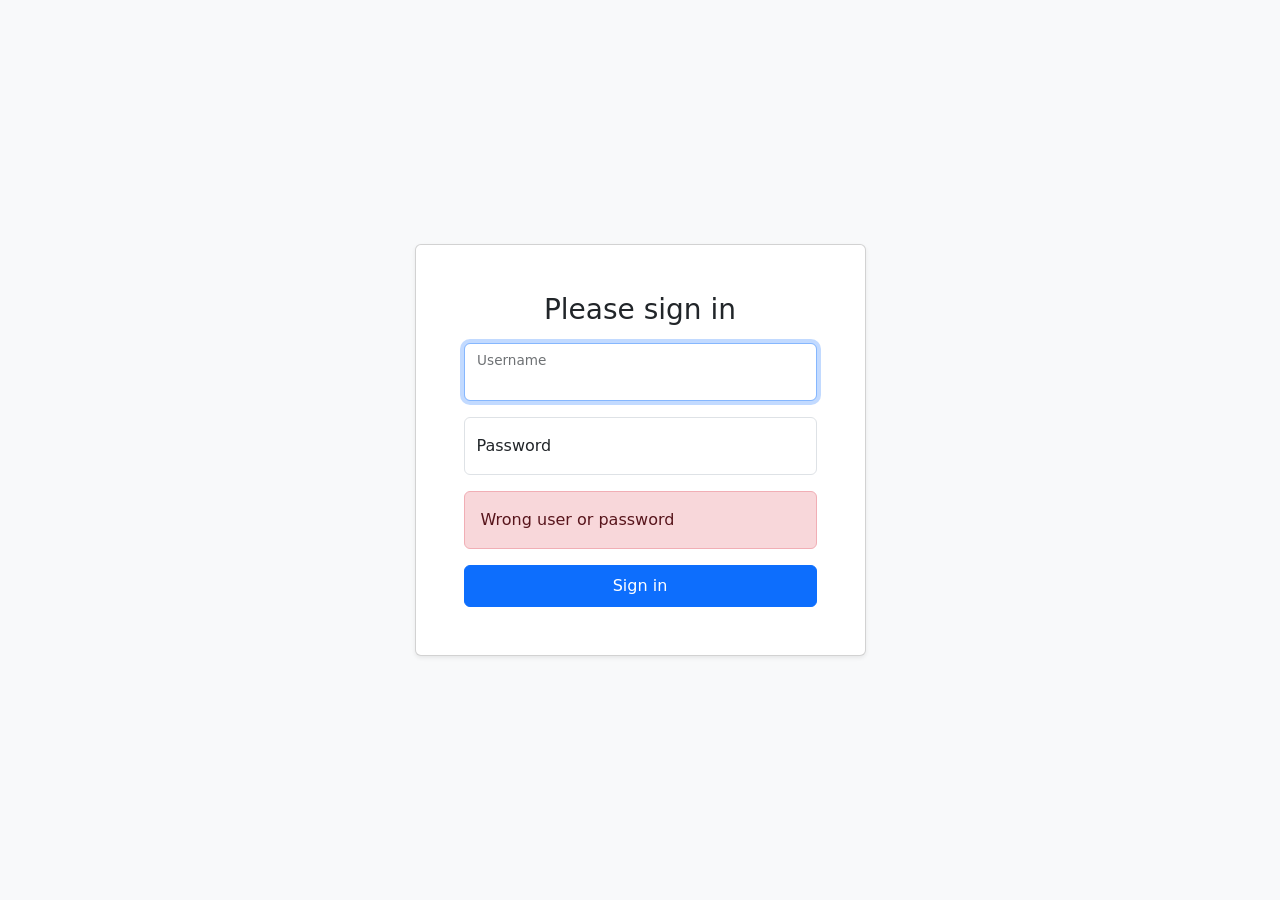
==== src/main/resources/templates/login.html @ 57541a7c "feat: change frontend using Bootstrap framework" ====
<!DOCTYPE html>
<html xmlns="http://www.w3.org/1999/xhtml"
      xmlns:th="https://www.thymeleaf.org"
      xmlns:sec="https://www.thymeleaf.org/thymeleaf-extras-springsecurity3"
      lang="en">
<head>
    <link href="https://cdn.jsdelivr.net/npm/bootstrap@5.3.8/dist/css/bootstrap.min.css" rel="stylesheet" integrity="sha384-sRIl4kxILFvY47J16cr9ZwB07vP4J8+LH7qKQnuqkuIAvNWLzeN8tE5YBujZqJLB" crossorigin="anonymous">
    <meta charset="utf-8">
    <meta name="viewport" content="width=device-width, initial-scale=1">
    <title>Login page</title>
</head>
<body class="bg-light d-flex align-items-center" style="min-height: 100vh;">
    <div class="container">
        <div class="row justify-content-center">
            <div class="col-md-6 col-lg-5">

                <!-- Карточка с формой -->
                <div class="card shadow-sm">
                    <div class="card-body p-4 p-md-5">

                        <!-- Заголовок -->
                        <h1 class="h3 mb-3 fw-normal text-center">Please sign in</h1>

                        <!-- Форма -->
                        <form th:action="@{/login.html}" method="post">

                            <!-- Поле Email / Username -->
                            <div class="form-floating mb-3">
                                <input type="text"
                                       class="form-control"
                                       id="username"
                                       name="username"
                                       placeholder="name@example.com"
                                       autofocus="autofocus"
                                       th:value="${username}">
                                <label for="username">Username</label>
                            </div>

                            <!-- Поле Password -->
                            <div class="form-floating mb-3">
                                <input type="password"
                                       class="form-control"
                                       id="password"
                                       name="password"
                                       placeholder="Password">
                                <label for="password">Password</label>
                            </div>

                            <!-- Ошибка логина -->
                            <div th:if="${loginError}" class="alert alert-danger" role="alert">
                                Wrong user or password
                            </div>

                            <!-- Кнопка входа -->
                            <button class="btn btn-primary w-100 py-2" type="submit">
                                Sign in
                            </button>
                        </form>

                    </div>
                </div>
                <!-- Конец карточки -->

            </div>
        </div>
    </div>

    <script src="https://cdn.jsdelivr.net/npm/bootstrap@5.3.3/dist/js/bootstrap.bundle.min.js"></script>
</body>
</html>
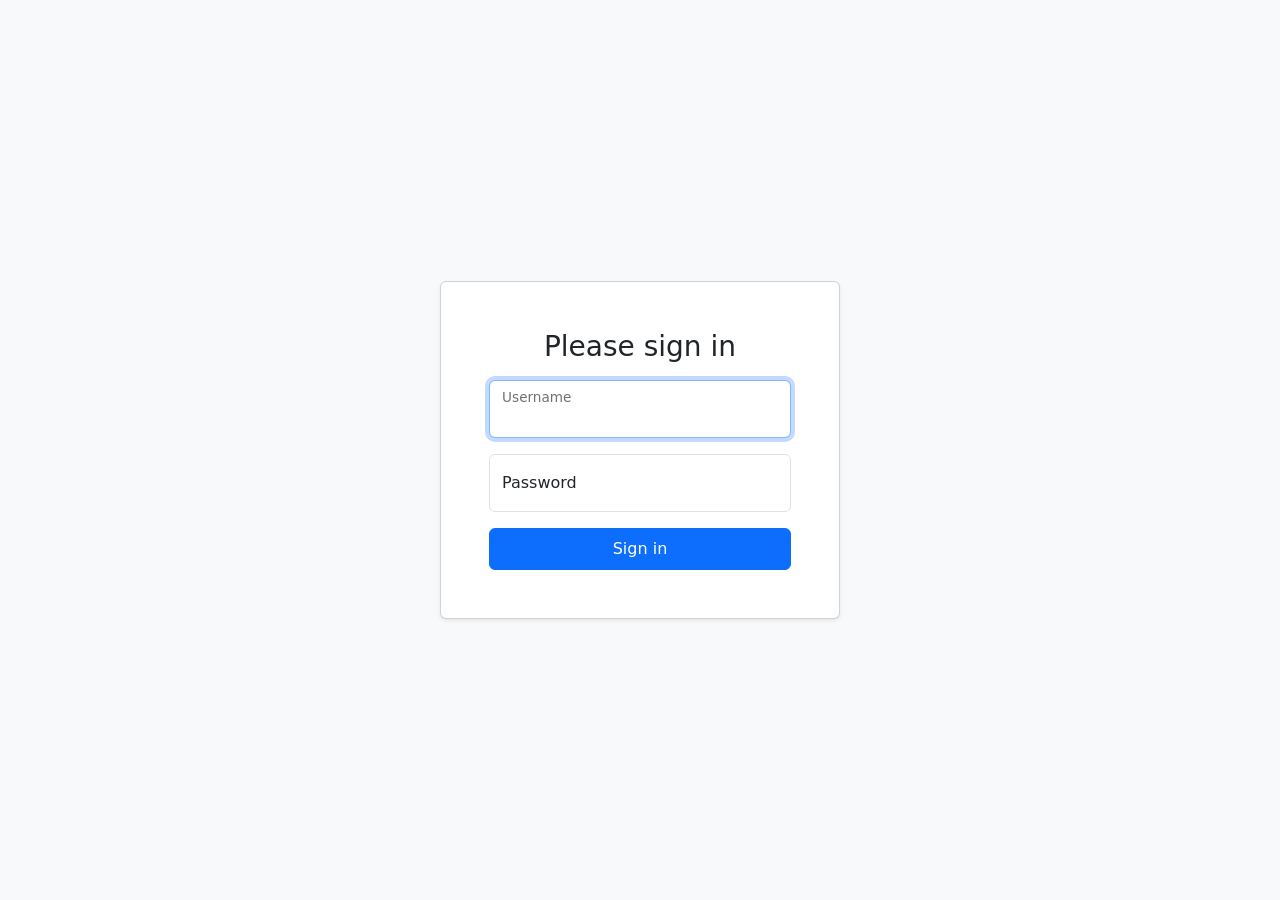
==== commit 3299cd19: "fix: transfer to hybrid (rest/mvc)" ====
--- a/src/main/resources/templates/login.html
+++ b/src/main/resources/templates/login.html
@@ -1,70 +1,245 @@
 <!DOCTYPE html>
-<html xmlns="http://www.w3.org/1999/xhtml"
-      xmlns:th="https://www.thymeleaf.org"
-      xmlns:sec="https://www.thymeleaf.org/thymeleaf-extras-springsecurity3"
-      lang="en">
+<html lang="en">
 <head>
-    <link href="https://cdn.jsdelivr.net/npm/bootstrap@5.3.8/dist/css/bootstrap.min.css" rel="stylesheet" integrity="sha384-sRIl4kxILFvY47J16cr9ZwB07vP4J8+LH7qKQnuqkuIAvNWLzeN8tE5YBujZqJLB" crossorigin="anonymous">
     <meta charset="utf-8">
     <meta name="viewport" content="width=device-width, initial-scale=1">
     <title>Login page</title>
+    <link href="https://cdn.jsdelivr.net/npm/bootstrap@5.3.8/dist/css/bootstrap.min.css" rel="stylesheet">
+
+    <style>
+        body {
+            background-color: #f8f9fa;
+            min-height: 100vh;
+            display: flex;
+            align-items: center;
+        }
+        .login-container {
+            max-width: 400px;
+            margin: 0 auto;
+        }
+        .loading-spinner {
+            display: none;
+            width: 1rem;
+            height: 1rem;
+            border: 2px solid #f3f3f3;
+            border-top: 2px solid #3498db;
+            border-radius: 50%;
+            animation: spin 1s linear infinite;
+            margin-right: 8px;
+        }
+        @keyframes spin {
+            0% { transform: rotate(0deg); }
+            100% { transform: rotate(360deg); }
+        }
+    </style>
 </head>
-<body class="bg-light d-flex align-items-center" style="min-height: 100vh;">
-    <div class="container">
-        <div class="row justify-content-center">
-            <div class="col-md-6 col-lg-5">
-
-                <!-- Карточка с формой -->
-                <div class="card shadow-sm">
-                    <div class="card-body p-4 p-md-5">
-
-                        <!-- Заголовок -->
-                        <h1 class="h3 mb-3 fw-normal text-center">Please sign in</h1>
-
-                        <!-- Форма -->
-                        <form th:action="@{/login.html}" method="post">
-
-                            <!-- Поле Email / Username -->
-                            <div class="form-floating mb-3">
-                                <input type="text"
-                                       class="form-control"
-                                       id="username"
-                                       name="username"
-                                       placeholder="name@example.com"
-                                       autofocus="autofocus"
-                                       th:value="${username}">
-                                <label for="username">Username</label>
-                            </div>
-
-                            <!-- Поле Password -->
-                            <div class="form-floating mb-3">
-                                <input type="password"
-                                       class="form-control"
-                                       id="password"
-                                       name="password"
-                                       placeholder="Password">
-                                <label for="password">Password</label>
-                            </div>
-
-                            <!-- Ошибка логина -->
-                            <div th:if="${loginError}" class="alert alert-danger" role="alert">
-                                Wrong user or password
-                            </div>
-
-                            <!-- Кнопка входа -->
-                            <button class="btn btn-primary w-100 py-2" type="submit">
-                                Sign in
-                            </button>
-                        </form>
-
+<body>
+<div class="container">
+    <div class="login-container">
+        <div class="card shadow-sm">
+            <div class="card-body p-4 p-md-5">
+                <h1 class="h3 mb-3 fw-normal text-center">Please sign in</h1>
+
+                <!-- ========== КОНТЕЙНЕР ДЛЯ СООБЩЕНИЙ ========== -->
+                <div id="message-container"></div>
+
+                <!-- ========== ФОРМА ЛОГИНА (без action) ========== -->
+                <form id="login-form" method="post">
+                    <div class="form-floating mb-3">
+                        <input type="text"
+                               class="form-control"
+                               id="username"
+                               name="username"
+                               placeholder="name@example.com"
+                               autofocus="autofocus"
+                               required>
+                        <label for="username">Username</label>
                     </div>
-                </div>
-                <!-- Конец карточки -->
-
+
+                    <div class="form-floating mb-3">
+                        <input type="password"
+                               class="form-control"
+                               id="password"
+                               name="password"
+                               placeholder="Password"
+                               required>
+                        <label for="password">Password</label>
+                    </div>
+
+                    <button class="btn btn-primary w-100 py-2" type="submit" id="login-btn">
+                        <span id="spinner" class="loading-spinner"></span>
+                        <span id="btn-text">Sign in</span>
+                    </button>
+                </form>
             </div>
         </div>
     </div>
-
-    <script src="https://cdn.jsdelivr.net/npm/bootstrap@5.3.3/dist/js/bootstrap.bundle.min.js"></script>
+</div>
+
+<script src="https://cdn.jsdelivr.net/npm/bootstrap@5.3.8/dist/js/bootstrap.bundle.min.js"></script>
+
+<script>
+    (function() {
+        'use strict';
+
+        const form = document.getElementById('login-form');
+        const usernameInput = document.getElementById('username');
+        const passwordInput = document.getElementById('password');
+        const loginBtn = document.getElementById('login-btn');
+        const btnText = document.getElementById('btn-text');
+        const spinner = document.getElementById('spinner');
+        const messageContainer = document.getElementById('message-container');
+
+        /**
+         * Показывает сообщение на странице
+         */
+        function showMessage(message, type = 'danger') {
+            messageContainer.innerHTML = `
+                    <div class="alert alert-${type} alert-dismissible fade show" role="alert">
+                        ${message}
+                        <button type="button" class="btn-close" data-bs-dismiss="alert" aria-label="Close"></button>
+                    </div>
+                `;
+        }
+
+        /**
+         * Очищает сообщения
+         */
+        function clearMessages() {
+            messageContainer.innerHTML = '';
+        }
+
+        /**
+         * Устанавливает состояние кнопки (загрузка/готовность)
+         */
+        function setLoading(isLoading) {
+            if (isLoading) {
+                spinner.style.display = 'inline-block';
+                btnText.textContent = 'Logging in...';
+                loginBtn.disabled = true;
+            } else {
+                spinner.style.display = 'none';
+                btnText.textContent = 'Sign in';
+                loginBtn.disabled = false;
+            }
+        }
+
+        /**
+         * Получает CSRF-токен с сервера
+         */
+        async function fetchCsrfToken() {
+            try {
+                const response = await fetch('/api/auth/csrf', {
+                    method: 'GET',
+                    credentials: 'same-origin'
+                });
+                if (!response.ok) {
+                    throw new Error('Failed to fetch CSRF token');
+                }
+                const data = await response.json();
+                return data.csrfToken;
+            } catch (error) {
+                console.warn('Не удалось получить CSRF-токен:', error);
+                return null;
+            }
+        }
+
+        /**
+         * Отправляет запрос на логин через Fetch
+         */
+        async function login(username, password, csrfToken) {
+            const headers = {
+                'Content-Type': 'application/json'
+            };
+
+            // Если CSRF-токен получен — добавляем в заголовок
+            if (csrfToken) {
+                headers['X-XSRF-TOKEN'] = csrfToken;
+            }
+
+            const response = await fetch('/api/auth/login', {
+                method: 'POST',
+                headers: headers,
+                credentials: 'same-origin', // Отправляем cookies (JSESSIONID)
+                body: JSON.stringify({ username, password })
+            });
+
+            if (!response.ok) {
+                if (response.status === 401 || response.status === 403) {
+                    throw new Error('Invalid username or password');
+                }
+                throw new Error(`Login failed: ${response.status} ${response.statusText}`);
+            }
+
+            return await response.json();
+        }
+
+        /**
+         * Обработчик отправки формы
+         */
+        form.addEventListener('submit', async function(event) {
+            event.preventDefault(); // Отменяем стандартную отправку
+
+            const username = usernameInput.value.trim();
+            const password = passwordInput.value.trim();
+
+            // Базовая валидация
+            if (!username || !password) {
+                showMessage('Please enter both username and password', 'warning');
+                return;
+            }
+
+            clearMessages();
+            setLoading(true);
+
+            try {
+                // 1. Получаем CSRF-токен (если нужен)
+                const csrfToken = await fetchCsrfToken();
+
+                // 2. Отправляем логин
+                const userData = await login(username, password, csrfToken);
+
+                console.log('✅ Login successful:', userData);
+
+                // 3. Проверяем роли и редиректим
+                if (userData.roles && userData.roles.length > 0) {
+                    // Если роли приходят как ID (например, 1 = USER, 2 = ADMIN)
+                    // Или как строки "ROLE_ADMIN"
+                    const hasAdminRole = userData.roles.includes(2) ||
+                        userData.roles.includes('ADMIN');
+
+                    if (hasAdminRole) {
+                        window.location.href = '/admin';
+                    } else {
+                        window.location.href = '/user';
+                    }
+                } else {
+                    window.location.href = '/';
+                }
+
+            } catch (error) {
+                console.error('❌ Login error:', error);
+                showMessage(error.message || 'Login failed. Please try again.', 'danger');
+            } finally {
+                setLoading(false);
+            }
+        });
+
+        // Если на страницу перешли с параметром error или logout
+        document.addEventListener('DOMContentLoaded', function() {
+            const urlParams = new URLSearchParams(window.location.search);
+            const error = urlParams.get('error');
+            const logout = urlParams.get('logout');
+
+            if (error === 'true') {
+                showMessage('Invalid username or password', 'danger');
+            }
+            if (logout === 'true') {
+                showMessage('You have been logged out successfully', 'success');
+            }
+        });
+
+    })();
+</script>
 </body>
 </html>
